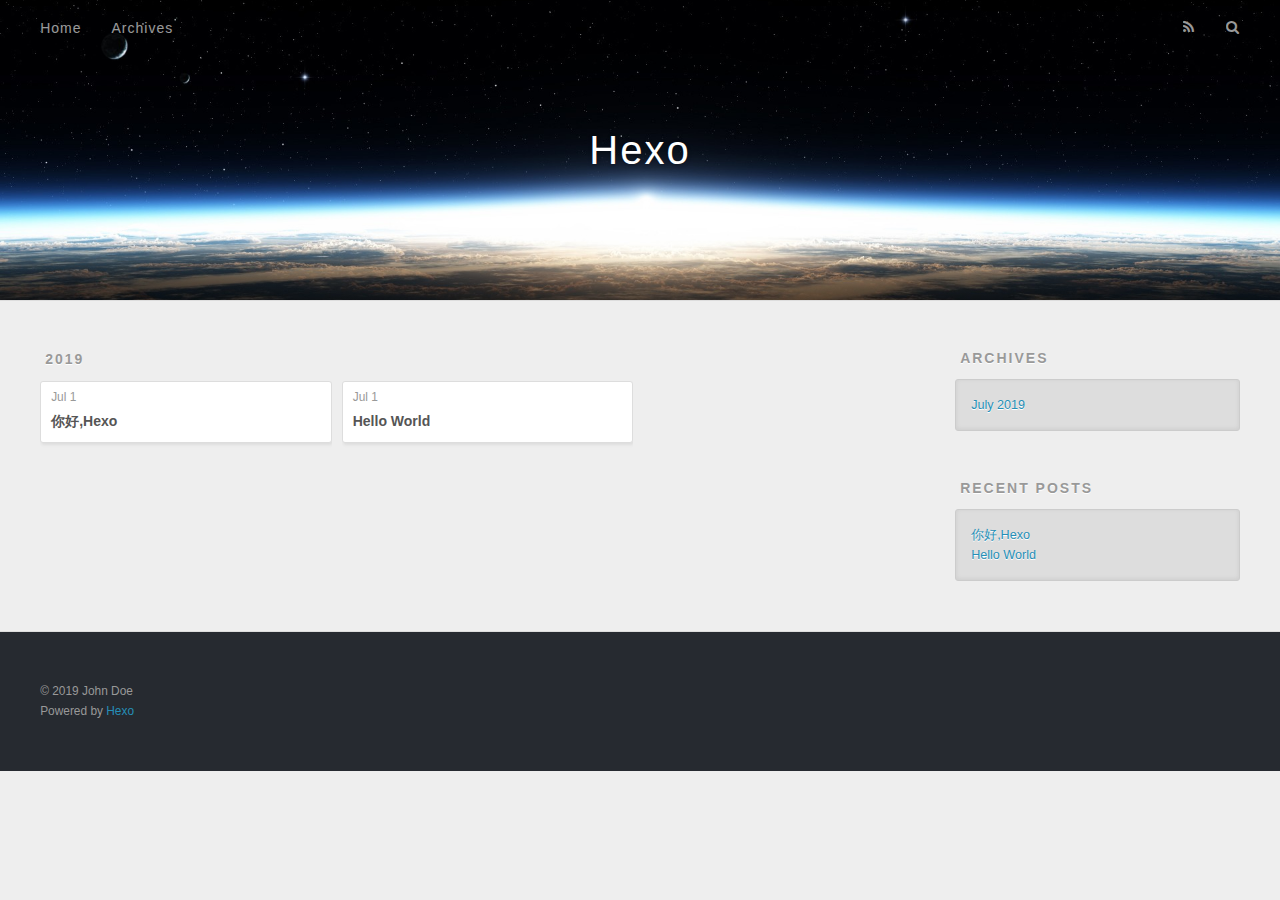
==== archives/index.html @ e8a9d7de "Site updated: 2019-07-01 17:08:42" ====
<!DOCTYPE html>
<html>
<head><meta name="generator" content="Hexo 3.9.0">
  <meta charset="utf-8">
  

  
  <title>Archives | Hexo</title>
  <meta name="viewport" content="width=device-width, initial-scale=1, maximum-scale=1">
  <meta property="og:type" content="website">
<meta property="og:title" content="Hexo">
<meta property="og:url" content="http://yoursite.com/archives/index.html">
<meta property="og:site_name" content="Hexo">
<meta property="og:locale" content="default">
<meta name="twitter:card" content="summary">
<meta name="twitter:title" content="Hexo">
  
    <link rel="alternate" href="/atom.xml" title="Hexo" type="application/atom+xml">
  
  
    <link rel="icon" href="/favicon.png">
  
  
    <link href="//fonts.googleapis.com/css?family=Source+Code+Pro" rel="stylesheet" type="text/css">
  
  <link rel="stylesheet" href="/css/style.css">
</head>
</html>
<body>
  <div id="container">
    <div id="wrap">
      <header id="header">
  <div id="banner"></div>
  <div id="header-outer" class="outer">
    <div id="header-title" class="inner">
      <h1 id="logo-wrap">
        <a href="/" id="logo">Hexo</a>
      </h1>
      
    </div>
    <div id="header-inner" class="inner">
      <nav id="main-nav">
        <a id="main-nav-toggle" class="nav-icon"></a>
        
          <a class="main-nav-link" href="/">Home</a>
        
          <a class="main-nav-link" href="/archives">Archives</a>
        
      </nav>
      <nav id="sub-nav">
        
          <a id="nav-rss-link" class="nav-icon" href="/atom.xml" title="RSS Feed"></a>
        
        <a id="nav-search-btn" class="nav-icon" title="Search"></a>
      </nav>
      <div id="search-form-wrap">
        <form action="//google.com/search" method="get" accept-charset="UTF-8" class="search-form"><input type="search" name="q" class="search-form-input" placeholder="Search"><button type="submit" class="search-form-submit">&#xF002;</button><input type="hidden" name="sitesearch" value="http://yoursite.com"></form>
      </div>
    </div>
  </div>
</header>
      <div class="outer">
        <section id="main">
  
  
    
    
      
      
      <section class="archives-wrap">
        <div class="archive-year-wrap">
          <a href="/archives/2019" class="archive-year">2019</a>
        </div>
        <div class="archives">
    
    <article class="archive-article archive-type-post">
  <div class="archive-article-inner">
    <header class="archive-article-header">
      <a href="/2019/07/01/你好-Hexo/" class="archive-article-date">
  <time datetime="2019-07-01T09:07:40.000Z" itemprop="datePublished">Jul 1</time>
</a>
      
  
    <h1 itemprop="name">
      <a class="archive-article-title" href="/2019/07/01/你好-Hexo/">你好,Hexo</a>
    </h1>
  

    </header>
  </div>
</article>
  
    
    
    <article class="archive-article archive-type-post">
  <div class="archive-article-inner">
    <header class="archive-article-header">
      <a href="/2019/07/01/hello-world/" class="archive-article-date">
  <time datetime="2019-07-01T08:56:50.281Z" itemprop="datePublished">Jul 1</time>
</a>
      
  
    <h1 itemprop="name">
      <a class="archive-article-title" href="/2019/07/01/hello-world/">Hello World</a>
    </h1>
  

    </header>
  </div>
</article>
  
  
    </div></section>
  


</section>
        
          <aside id="sidebar">
  
    

  
    

  
    
  
    
  <div class="widget-wrap">
    <h3 class="widget-title">Archives</h3>
    <div class="widget">
      <ul class="archive-list"><li class="archive-list-item"><a class="archive-list-link" href="/archives/2019/07/">July 2019</a></li></ul>
    </div>
  </div>


  
    
  <div class="widget-wrap">
    <h3 class="widget-title">Recent Posts</h3>
    <div class="widget">
      <ul>
        
          <li>
            <a href="/2019/07/01/你好-Hexo/">你好,Hexo</a>
          </li>
        
          <li>
            <a href="/2019/07/01/hello-world/">Hello World</a>
          </li>
        
      </ul>
    </div>
  </div>

  
</aside>
        
      </div>
      <footer id="footer">
  
  <div class="outer">
    <div id="footer-info" class="inner">
      &copy; 2019 John Doe<br>
      Powered by <a href="http://hexo.io/" target="_blank">Hexo</a>
    </div>
  </div>
</footer>
    </div>
    <nav id="mobile-nav">
  
    <a href="/" class="mobile-nav-link">Home</a>
  
    <a href="/archives" class="mobile-nav-link">Archives</a>
  
</nav>
    

<script src="//ajax.googleapis.com/ajax/libs/jquery/2.0.3/jquery.min.js"></script>


  <link rel="stylesheet" href="/fancybox/jquery.fancybox.css">
  <script src="/fancybox/jquery.fancybox.pack.js"></script>


<script src="/js/script.js"></script>



  </div>
</body>
</html>
---- css/style.css ----
body {
  width: 100%;
}
body:before,
body:after {
  content: "";
  display: table;
}
body:after {
  clear: both;
}
html,
body,
div,
span,
applet,
object,
iframe,
h1,
h2,
h3,
h4,
h5,
h6,
p,
blockquote,
pre,
a,
abbr,
acronym,
address,
big,
cite,
code,
del,
dfn,
em,
img,
ins,
kbd,
q,
s,
samp,
small,
strike,
strong,
sub,
sup,
tt,
var,
dl,
dt,
dd,
ol,
ul,
li,
fieldset,
form,
label,
legend,
table,
caption,
tbody,
tfoot,
thead,
tr,
th,
td {
  margin: 0;
  padding: 0;
  border: 0;
  outline: 0;
  font-weight: inherit;
  font-style: inherit;
  font-family: inherit;
  font-size: 100%;
  vertical-align: baseline;
}
body {
  line-height: 1;
  color: #000;
  background: #fff;
}
ol,
ul {
  list-style: none;
}
table {
  border-collapse: separate;
  border-spacing: 0;
  vertical-align: middle;
}
caption,
th,
td {
  text-align: left;
  font-weight: normal;
  vertical-align: middle;
}
a img {
  border: none;
}
input,
button {
  margin: 0;
  padding: 0;
}
input::-moz-focus-inner,
button::-moz-focus-inner {
  border: 0;
  padding: 0;
}
@font-face {
  font-family: FontAwesome;
  font-style: normal;
  font-weight: normal;
  src: url("fonts/fontawesome-webfont.eot?v=#4.0.3");
  src: url("fonts/fontawesome-webfont.eot?#iefix&v=#4.0.3") format("embedded-opentype"), url("fonts/fontawesome-webfont.woff?v=#4.0.3") format("woff"), url("fonts/fontawesome-webfont.ttf?v=#4.0.3") format("truetype"), url("fonts/fontawesome-webfont.svg#fontawesomeregular?v=#4.0.3") format("svg");
}
html,
body,
#container {
  height: 100%;
}
body {
  background: #eee;
  font: 14px -apple-system, BlinkMacSystemFont, "Segoe UI", "Roboto", "Oxygen", "Ubuntu", "Cantarell", "Fira Sans", "Droid Sans", "Helvetica Neue", sans-serif;
  -webkit-text-size-adjust: 100%;
}
.outer {
  max-width: 1220px;
  margin: 0 auto;
  padding: 0 20px;
}
.outer:before,
.outer:after {
  content: "";
  display: table;
}
.outer:after {
  clear: both;
}
.inner {
  display: inline;
  float: left;
  width: 98.33333333333333%;
  margin: 0 0.833333333333333%;
}
.left,
.alignleft {
  float: left;
}
.right,
.alignright {
  float: right;
}
.clear {
  clear: both;
}
#container {
  position: relative;
}
.mobile-nav-on {
  overflow: hidden;
}
#wrap {
  height: 100%;
  width: 100%;
  position: absolute;
  top: 0;
  left: 0;
  -webkit-transition: 0.2s ease-out;
  -moz-transition: 0.2s ease-out;
  -ms-transition: 0.2s ease-out;
  transition: 0.2s ease-out;
  z-index: 1;
  background: #eee;
}
.mobile-nav-on #wrap {
  left: 280px;
}
@media screen and (min-width: 768px) {
  #main {
    display: inline;
    float: left;
    width: 73.33333333333333%;
    margin: 0 0.833333333333333%;
  }
}
.article-date,
.article-category-link,
.archive-year,
.widget-title {
  text-decoration: none;
  text-transform: uppercase;
  letter-spacing: 2px;
  color: #999;
  margin-bottom: 1em;
  margin-left: 5px;
  line-height: 1em;
  text-shadow: 0 1px #fff;
  font-weight: bold;
}
.article-inner,
.archive-article-inner {
  background: #fff;
  -webkit-box-shadow: 1px 2px 3px #ddd;
  box-shadow: 1px 2px 3px #ddd;
  border: 1px solid #ddd;
  border-radius: 3px;
}
.article-entry h1,
.widget h1 {
  font-size: 2em;
}
.article-entry h2,
.widget h2 {
  font-size: 1.5em;
}
.article-entry h3,
.widget h3 {
  font-size: 1.3em;
}
.article-entry h4,
.widget h4 {
  font-size: 1.2em;
}
.article-entry h5,
.widget h5 {
  font-size: 1em;
}
.article-entry h6,
.widget h6 {
  font-size: 1em;
  color: #999;
}
.article-entry hr,
.widget hr {
  border: 1px dashed #ddd;
}
.article-entry strong,
.widget strong {
  font-weight: bold;
}
.article-entry em,
.widget em,
.article-entry cite,
.widget cite {
  font-style: italic;
}
.article-entry sup,
.widget sup,
.article-entry sub,
.widget sub {
  font-size: 0.75em;
  line-height: 0;
  position: relative;
  vertical-align: baseline;
}
.article-entry sup,
.widget sup {
  top: -0.5em;
}
.article-entry sub,
.widget sub {
  bottom: -0.2em;
}
.article-entry small,
.widget small {
  font-size: 0.85em;
}
.article-entry acronym,
.widget acronym,
.article-entry abbr,
.widget abbr {
  border-bottom: 1px dotted;
}
.article-entry ul,
.widget ul,
.article-entry ol,
.widget ol,
.article-entry dl,
.widget dl {
  margin: 0 20px;
  line-height: 1.6em;
}
.article-entry ul ul,
.widget ul ul,
.article-entry ol ul,
.widget ol ul,
.article-entry ul ol,
.widget ul ol,
.article-entry ol ol,
.widget ol ol {
  margin-top: 0;
  margin-bottom: 0;
}
.article-entry ul,
.widget ul {
  list-style: disc;
}
.article-entry ol,
.widget ol {
  list-style: decimal;
}
.article-entry dt,
.widget dt {
  font-weight: bold;
}
#header {
  height: 300px;
  position: relative;
  border-bottom: 1px solid #ddd;
}
#header:before,
#header:after {
  content: "";
  position: absolute;
  left: 0;
  right: 0;
  height: 40px;
}
#header:before {
  top: 0;
  background: -webkit-linear-gradient(rgba(0,0,0,0.2), transparent);
  background: -moz-linear-gradient(rgba(0,0,0,0.2), transparent);
  background: -ms-linear-gradient(rgba(0,0,0,0.2), transparent);
  background: linear-gradient(rgba(0,0,0,0.2), transparent);
}
#header:after {
  bottom: 0;
  background: -webkit-linear-gradient(transparent, rgba(0,0,0,0.2));
  background: -moz-linear-gradient(transparent, rgba(0,0,0,0.2));
  background: -ms-linear-gradient(transparent, rgba(0,0,0,0.2));
  background: linear-gradient(transparent, rgba(0,0,0,0.2));
}
#header-outer {
  height: 100%;
  position: relative;
}
#header-inner {
  position: relative;
  overflow: hidden;
}
#banner {
  position: absolute;
  top: 0;
  left: 0;
  width: 100%;
  height: 100%;
  background: url("images/banner.jpg") center #000;
  -webkit-background-size: cover;
  -moz-background-size: cover;
  background-size: cover;
  z-index: -1;
}
#header-title {
  text-align: center;
  height: 40px;
  position: absolute;
  top: 50%;
  left: 0;
  margin-top: -20px;
}
#logo,
#subtitle {
  text-decoration: none;
  color: #fff;
  font-weight: 300;
  text-shadow: 0 1px 4px rgba(0,0,0,0.3);
}
#logo {
  font-size: 40px;
  line-height: 40px;
  letter-spacing: 2px;
}
#subtitle {
  font-size: 16px;
  line-height: 16px;
  letter-spacing: 1px;
}
#subtitle-wrap {
  margin-top: 16px;
}
#main-nav {
  float: left;
  margin-left: -15px;
}
.nav-icon,
.main-nav-link {
  float: left;
  color: #fff;
  opacity: 0.6;
  text-decoration: none;
  text-shadow: 0 1px rgba(0,0,0,0.2);
  -webkit-transition: opacity 0.2s;
  -moz-transition: opacity 0.2s;
  -ms-transition: opacity 0.2s;
  transition: opacity 0.2s;
  display: block;
  padding: 20px 15px;
}
.nav-icon:hover,
.main-nav-link:hover {
  opacity: 1;
}
.nav-icon {
  font-family: FontAwesome;
  text-align: center;
  font-size: 14px;
  width: 14px;
  height: 14px;
  padding: 20px 15px;
  position: relative;
  cursor: pointer;
}
.main-nav-link {
  font-weight: 300;
  letter-spacing: 1px;
}
@media screen and (max-width: 479px) {
  .main-nav-link {
    display: none;
  }
}
#main-nav-toggle {
  display: none;
}
#main-nav-toggle:before {
  content: "\f0c9";
}
@media screen and (max-width: 479px) {
  #main-nav-toggle {
    display: block;
  }
}
#sub-nav {
  float: right;
  margin-right: -15px;
}
#nav-rss-link:before {
  content: "\f09e";
}
#nav-search-btn:before {
  content: "\f002";
}
#search-form-wrap {
  position: absolute;
  top: 15px;
  width: 150px;
  height: 30px;
  right: -150px;
  opacity: 0;
  -webkit-transition: 0.2s ease-out;
  -moz-transition: 0.2s ease-out;
  -ms-transition: 0.2s ease-out;
  transition: 0.2s ease-out;
}
#search-form-wrap.on {
  opacity: 1;
  right: 0;
}
@media screen and (max-width: 479px) {
  #search-form-wrap {
    width: 100%;
    right: -100%;
  }
}
.search-form {
  position: absolute;
  top: 0;
  left: 0;
  right: 0;
  background: #fff;
  padding: 5px 15px;
  border-radius: 15px;
  -webkit-box-shadow: 0 0 10px rgba(0,0,0,0.3);
  box-shadow: 0 0 10px rgba(0,0,0,0.3);
}
.search-form-input {
  border: none;
  background: none;
  color: #555;
  width: 100%;
  font: 13px -apple-system, BlinkMacSystemFont, "Segoe UI", "Roboto", "Oxygen", "Ubuntu", "Cantarell", "Fira Sans", "Droid Sans", "Helvetica Neue", sans-serif;
  outline: none;
}
.search-form-input::-webkit-search-results-decoration,
.search-form-input::-webkit-search-cancel-button {
  -webkit-appearance: none;
}
.search-form-submit {
  position: absolute;
  top: 50%;
  right: 10px;
  margin-top: -7px;
  font: 13px FontAwesome;
  border: none;
  background: none;
  color: #bbb;
  cursor: pointer;
}
.search-form-submit:hover,
.search-form-submit:focus {
  color: #777;
}
.article {
  margin: 50px 0;
}
.article-inner {
  overflow: hidden;
}
.article-meta:before,
.article-meta:after {
  content: "";
  display: table;
}
.article-meta:after {
  clear: both;
}
.article-date {
  float: left;
}
.article-category {
  float: left;
  line-height: 1em;
  color: #ccc;
  text-shadow: 0 1px #fff;
  margin-left: 8px;
}
.article-category:before {
  content: "\2022";
}
.article-category-link {
  margin: 0 12px 1em;
}
.article-header {
  padding: 20px 20px 0;
}
.article-title {
  text-decoration: none;
  font-size: 2em;
  font-weight: bold;
  color: #555;
  line-height: 1.1em;
  -webkit-transition: color 0.2s;
  -moz-transition: color 0.2s;
  -ms-transition: color 0.2s;
  transition: color 0.2s;
}
a.article-title:hover {
  color: #258fb8;
}
.article-entry {
  color: #555;
  padding: 0 20px;
}
.article-entry:before,
.article-entry:after {
  content: "";
  display: table;
}
.article-entry:after {
  clear: both;
}
.article-entry p,
.article-entry table {
  line-height: 1.6em;
  margin: 1.6em 0;
}
.article-entry h1,
.article-entry h2,
.article-entry h3,
.article-entry h4,
.article-entry h5,
.article-entry h6 {
  font-weight: bold;
}
.article-entry h1,
.article-entry h2,
.article-entry h3,
.article-entry h4,
.article-entry h5,
.article-entry h6 {
  line-height: 1.1em;
  margin: 1.1em 0;
}
.article-entry a {
  color: #258fb8;
  text-decoration: none;
}
.article-entry a:hover {
  text-decoration: underline;
}
.article-entry ul,
.article-entry ol,
.article-entry dl {
  margin-top: 1.6em;
  margin-bottom: 1.6em;
}
.article-entry img,
.article-entry video {
  max-width: 100%;
  height: auto;
  display: block;
  margin: auto;
}
.article-entry iframe {
  border: none;
}
.article-entry table {
  width: 100%;
  border-collapse: collapse;
  border-spacing: 0;
}
.article-entry th {
  font-weight: bold;
  border-bottom: 3px solid #ddd;
  padding-bottom: 0.5em;
}
.article-entry td {
  border-bottom: 1px solid #ddd;
  padding: 10px 0;
}
.article-entry blockquote {
  font-family: Georgia, "Times New Roman", serif;
  font-size: 1.4em;
  margin: 1.6em 20px;
  text-align: center;
}
.article-entry blockquote footer {
  font-size: 14px;
  margin: 1.6em 0;
  font-family: -apple-system, BlinkMacSystemFont, "Segoe UI", "Roboto", "Oxygen", "Ubuntu", "Cantarell", "Fira Sans", "Droid Sans", "Helvetica Neue", sans-serif;
}
.article-entry blockquote footer cite:before {
  content: "—";
  padding: 0 0.5em;
}
.article-entry .pullquote {
  text-align: left;
  width: 45%;
  margin: 0;
}
.article-entry .pullquote.left {
  margin-left: 0.5em;
  margin-right: 1em;
}
.article-entry .pullquote.right {
  margin-right: 0.5em;
  margin-left: 1em;
}
.article-entry .caption {
  color: #999;
  display: block;
  font-size: 0.9em;
  margin-top: 0.5em;
  position: relative;
  text-align: center;
}
.article-entry .video-container {
  position: relative;
  padding-top: 56.25%;
  height: 0;
  overflow: hidden;
}
.article-entry .video-container iframe,
.article-entry .video-container object,
.article-entry .video-container embed {
  position: absolute;
  top: 0;
  left: 0;
  width: 100%;
  height: 100%;
  margin-top: 0;
}
.article-more-link a {
  display: inline-block;
  line-height: 1em;
  padding: 6px 15px;
  border-radius: 15px;
  background: #eee;
  color: #999;
  text-shadow: 0 1px #fff;
  text-decoration: none;
}
.article-more-link a:hover {
  background: #258fb8;
  color: #fff;
  text-decoration: none;
  text-shadow: 0 1px #1e7293;
}
.article-footer {
  font-size: 0.85em;
  line-height: 1.6em;
  border-top: 1px solid #ddd;
  padding-top: 1.6em;
  margin: 0 20px 20px;
}
.article-footer:before,
.article-footer:after {
  content: "";
  display: table;
}
.article-footer:after {
  clear: both;
}
.article-footer a {
  color: #999;
  text-decoration: none;
}
.article-footer a:hover {
  color: #555;
}
.article-tag-list-item {
  float: left;
  margin-right: 10px;
}
.article-tag-list-link:before {
  content: "#";
}
.article-comment-link {
  float: right;
}
.article-comment-link:before {
  content: "\f075";
  font-family: FontAwesome;
  padding-right: 8px;
}
.article-share-link {
  cursor: pointer;
  float: right;
  margin-left: 20px;
}
.article-share-link:before {
  content: "\f064";
  font-family: FontAwesome;
  padding-right: 6px;
}
#article-nav {
  position: relative;
}
#article-nav:before,
#article-nav:after {
  content: "";
  display: table;
}
#article-nav:after {
  clear: both;
}
@media screen and (min-width: 768px) {
  #article-nav {
    margin: 50px 0;
  }
  #article-nav:before {
    width: 8px;
    height: 8px;
    position: absolute;
    top: 50%;
    left: 50%;
    margin-top: -4px;
    margin-left: -4px;
    content: "";
    border-radius: 50%;
    background: #ddd;
    -webkit-box-shadow: 0 1px 2px #fff;
    box-shadow: 0 1px 2px #fff;
  }
}
.article-nav-link-wrap {
  text-decoration: none;
  text-shadow: 0 1px #fff;
  color: #999;
  -webkit-box-sizing: border-box;
  -moz-box-sizing: border-box;
  box-sizing: border-box;
  margin-top: 50px;
  text-align: center;
  display: block;
}
.article-nav-link-wrap:hover {
  color: #555;
}
@media screen and (min-width: 768px) {
  .article-nav-link-wrap {
    width: 50%;
    margin-top: 0;
  }
}
@media screen and (min-width: 768px) {
  #article-nav-newer {
    float: left;
    text-align: right;
    padding-right: 20px;
  }
}
@media screen and (min-width: 768px) {
  #article-nav-older {
    float: right;
    text-align: left;
    padding-left: 20px;
  }
}
.article-nav-caption {
  text-transform: uppercase;
  letter-spacing: 2px;
  color: #ddd;
  line-height: 1em;
  font-weight: bold;
}
#article-nav-newer .article-nav-caption {
  margin-right: -2px;
}
.article-nav-title {
  font-size: 0.85em;
  line-height: 1.6em;
  margin-top: 0.5em;
}
.article-share-box {
  position: absolute;
  display: none;
  background: #fff;
  -webkit-box-shadow: 1px 2px 10px rgba(0,0,0,0.2);
  box-shadow: 1px 2px 10px rgba(0,0,0,0.2);
  border-radius: 3px;
  margin-left: -145px;
  overflow: hidden;
  z-index: 1;
}
.article-share-box.on {
  display: block;
}
.article-share-input {
  width: 100%;
  background: none;
  -webkit-box-sizing: border-box;
  -moz-box-sizing: border-box;
  box-sizing: border-box;
  font: 14px -apple-system, BlinkMacSystemFont, "Segoe UI", "Roboto", "Oxygen", "Ubuntu", "Cantarell", "Fira Sans", "Droid Sans", "Helvetica Neue", sans-serif;
  padding: 0 15px;
  color: #555;
  outline: none;
  border: 1px solid #ddd;
  border-radius: 3px 3px 0 0;
  height: 36px;
  line-height: 36px;
}
.article-share-links {
  background: #eee;
}
.article-share-links:before,
.article-share-links:after {
  content: "";
  display: table;
}
.article-share-links:after {
  clear: both;
}
.article-share-twitter,
.article-share-facebook,
.article-share-pinterest,
.article-share-google {
  width: 50px;
  height: 36px;
  display: block;
  float: left;
  position: relative;
  color: #999;
  text-shadow: 0 1px #fff;
}
.article-share-twitter:before,
.article-share-facebook:before,
.article-share-pinterest:before,
.article-share-google:before {
  font-size: 20px;
  font-family: FontAwesome;
  width: 20px;
  height: 20px;
  position: absolute;
  top: 50%;
  left: 50%;
  margin-top: -10px;
  margin-left: -10px;
  text-align: center;
}
.article-share-twitter:hover,
.article-share-facebook:hover,
.article-share-pinterest:hover,
.article-share-google:hover {
  color: #fff;
}
.article-share-twitter:before {
  content: "\f099";
}
.article-share-twitter:hover {
  background: #00aced;
  text-shadow: 0 1px #008abe;
}
.article-share-facebook:before {
  content: "\f09a";
}
.article-share-facebook:hover {
  background: #3b5998;
  text-shadow: 0 1px #2f477a;
}
.article-share-pinterest:before {
  content: "\f0d2";
}
.article-share-pinterest:hover {
  background: #cb2027;
  text-shadow: 0 1px #a21a1f;
}
.article-share-google:before {
  content: "\f0d5";
}
.article-share-google:hover {
  background: #dd4b39;
  text-shadow: 0 1px #be3221;
}
.article-gallery {
  background: #000;
  position: relative;
}
.article-gallery-photos {
  position: relative;
  overflow: hidden;
}
.article-gallery-img {
  display: none;
  max-width: 100%;
}
.article-gallery-img:first-child {
  display: block;
}
.article-gallery-img.loaded {
  position: absolute;
  display: block;
}
.article-gallery-img img {
  display: block;
  max-width: 100%;
  margin: 0 auto;
}
#comments {
  background: #fff;
  -webkit-box-shadow: 1px 2px 3px #ddd;
  box-shadow: 1px 2px 3px #ddd;
  padding: 20px;
  border: 1px solid #ddd;
  border-radius: 3px;
  margin: 50px 0;
}
#comments a {
  color: #258fb8;
}
.archives-wrap {
  margin: 50px 0;
}
.archives:before,
.archives:after {
  content: "";
  display: table;
}
.archives:after {
  clear: both;
}
.archive-year-wrap {
  margin-bottom: 1em;
}
.archives {
  -webkit-column-gap: 10px;
  -moz-column-gap: 10px;
  column-gap: 10px;
}
@media screen and (min-width: 480px) and (max-width: 767px) {
  .archives {
    -webkit-column-count: 2;
    -moz-column-count: 2;
    column-count: 2;
  }
}
@media screen and (min-width: 768px) {
  .archives {
    -webkit-column-count: 3;
    -moz-column-count: 3;
    column-count: 3;
  }
}
.archive-article {
  -webkit-column-break-inside: avoid;
  page-break-inside: avoid;
  overflow: hidden;
  break-inside: avoid-column;
}
.archive-article-inner {
  padding: 10px;
  margin-bottom: 15px;
}
.archive-article-title {
  text-decoration: none;
  font-weight: bold;
  color: #555;
  -webkit-transition: color 0.2s;
  -moz-transition: color 0.2s;
  -ms-transition: color 0.2s;
  transition: color 0.2s;
  line-height: 1.6em;
}
.archive-article-title:hover {
  color: #258fb8;
}
.archive-article-footer {
  margin-top: 1em;
}
.archive-article-date {
  color: #999;
  text-decoration: none;
  font-size: 0.85em;
  line-height: 1em;
  margin-bottom: 0.5em;
  display: block;
}
#page-nav {
  margin: 50px auto;
  background: #fff;
  -webkit-box-shadow: 1px 2px 3px #ddd;
  box-shadow: 1px 2px 3px #ddd;
  border: 1px solid #ddd;
  border-radius: 3px;
  text-align: center;
  color: #999;
  overflow: hidden;
}
#page-nav:before,
#page-nav:after {
  content: "";
  display: table;
}
#page-nav:after {
  clear: both;
}
#page-nav a,
#page-nav span {
  padding: 10px 20px;
  line-height: 1;
  height: 2ex;
}
#page-nav a {
  color: #999;
  text-decoration: none;
}
#page-nav a:hover {
  background: #999;
  color: #fff;
}
#page-nav .prev {
  float: left;
}
#page-nav .next {
  float: right;
}
#page-nav .page-number {
  display: inline-block;
}
@media screen and (max-width: 479px) {
  #page-nav .page-number {
    display: none;
  }
}
#page-nav .current {
  color: #555;
  font-weight: bold;
}
#page-nav .space {
  color: #ddd;
}
#footer {
  background: #262a30;
  padding: 50px 0;
  border-top: 1px solid #ddd;
  color: #999;
}
#footer a {
  color: #258fb8;
  text-decoration: none;
}
#footer a:hover {
  text-decoration: underline;
}
#footer-info {
  line-height: 1.6em;
  font-size: 0.85em;
}
.article-entry pre,
.article-entry .highlight {
  background: #2d2d2d;
  margin: 0 -20px;
  padding: 15px 20px;
  border-style: solid;
  border-color: #ddd;
  border-width: 1px 0;
  overflow: auto;
  color: #ccc;
  line-height: 22.400000000000002px;
}
.article-entry .highlight .gutter pre,
.article-entry .gist .gist-file .gist-data .line-numbers {
  color: #666;
  font-size: 0.85em;
}
.article-entry pre,
.article-entry code {
  font-family: "Source Code Pro", Consolas, Monaco, Menlo, Consolas, monospace;
}
.article-entry code {
  background: #eee;
  text-shadow: 0 1px #fff;
  padding: 0 0.3em;
}
.article-entry pre code {
  background: none;
  text-shadow: none;
  padding: 0;
}
.article-entry .highlight pre {
  border: none;
  margin: 0;
  padding: 0;
}
.article-entry .highlight table {
  margin: 0;
  width: auto;
}
.article-entry .highlight td {
  border: none;
  padding: 0;
}
.article-entry .highlight figcaption {
  font-size: 0.85em;
  color: #999;
  line-height: 1em;
  margin-bottom: 1em;
}
.article-entry .highlight figcaption:before,
.article-entry .highlight figcaption:after {
  content: "";
  display: table;
}
.article-entry .highlight figcaption:after {
  clear: both;
}
.article-entry .highlight figcaption a {
  float: right;
}
.article-entry .highlight .gutter pre {
  text-align: right;
  padding-right: 20px;
}
.article-entry .highlight .line {
  height: 22.400000000000002px;
}
.article-entry .highlight .line.marked {
  background: #515151;
}
.article-entry .gist {
  margin: 0 -20px;
  border-style: solid;
  border-color: #ddd;
  border-width: 1px 0;
  background: #2d2d2d;
  padding: 15px 20px 15px 0;
}
.article-entry .gist .gist-file {
  border: none;
  font-family: "Source Code Pro", Consolas, Monaco, Menlo, Consolas, monospace;
  margin: 0;
}
.article-entry .gist .gist-file .gist-data {
  background: none;
  border: none;
}
.article-entry .gist .gist-file .gist-data .line-numbers {
  background: none;
  border: none;
  padding: 0 20px 0 0;
}
.article-entry .gist .gist-file .gist-data .line-data {
  padding: 0 !important;
}
.article-entry .gist .gist-file .highlight {
  margin: 0;
  padding: 0;
  border: none;
}
.article-entry .gist .gist-file .gist-meta {
  background: #2d2d2d;
  color: #999;
  font: 0.85em -apple-system, BlinkMacSystemFont, "Segoe UI", "Roboto", "Oxygen", "Ubuntu", "Cantarell", "Fira Sans", "Droid Sans", "Helvetica Neue", sans-serif;
  text-shadow: 0 0;
  padding: 0;
  margin-top: 1em;
  margin-left: 20px;
}
.article-entry .gist .gist-file .gist-meta a {
  color: #258fb8;
  font-weight: normal;
}
.article-entry .gist .gist-file .gist-meta a:hover {
  text-decoration: underline;
}
pre .comment,
pre .title {
  color: #999;
}
pre .variable,
pre .attribute,
pre .tag,
pre .regexp,
pre .ruby .constant,
pre .xml .tag .title,
pre .xml .pi,
pre .xml .doctype,
pre .html .doctype,
pre .css .id,
pre .css .class,
pre .css .pseudo {
  color: #f2777a;
}
pre .number,
pre .preprocessor,
pre .built_in,
pre .literal,
pre .params,
pre .constant {
  color: #f99157;
}
pre .class,
pre .ruby .class .title,
pre .css .rules .attribute {
  color: #9c9;
}
pre .string,
pre .value,
pre .inheritance,
pre .header,
pre .ruby .symbol,
pre .xml .cdata {
  color: #9c9;
}
pre .css .hexcolor {
  color: #6cc;
}
pre .function,
pre .python .decorator,
pre .python .title,
pre .ruby .function .title,
pre .ruby .title .keyword,
pre .perl .sub,
pre .javascript .title,
pre .coffeescript .title {
  color: #69c;
}
pre .keyword,
pre .javascript .function {
  color: #c9c;
}
@media screen and (max-width: 479px) {
  #mobile-nav {
    position: absolute;
    top: 0;
    left: 0;
    width: 280px;
    height: 100%;
    background: #191919;
    border-right: 1px solid #fff;
  }
}
@media screen and (max-width: 479px) {
  .mobile-nav-link {
    display: block;
    color: #999;
    text-decoration: none;
    padding: 15px 20px;
    font-weight: bold;
  }
  .mobile-nav-link:hover {
    color: #fff;
  }
}
@media screen and (min-width: 768px) {
  #sidebar {
    display: inline;
    float: left;
    width: 23.333333333333332%;
    margin: 0 0.833333333333333%;
  }
}
.widget-wrap {
  margin: 50px 0;
}
.widget {
  color: #777;
  text-shadow: 0 1px #fff;
  background: #ddd;
  -webkit-box-shadow: 0 -1px 4px #ccc inset;
  box-shadow: 0 -1px 4px #ccc inset;
  border: 1px solid #ccc;
  padding: 15px;
  border-radius: 3px;
}
.widget a {
  color: #258fb8;
  text-decoration: none;
}
.widget a:hover {
  text-decoration: underline;
}
.widget ul ul,
.widget ol ul,
.widget dl ul,
.widget ul ol,
.widget ol ol,
.widget dl ol,
.widget ul dl,
.widget ol dl,
.widget dl dl {
  margin-left: 15px;
  list-style: disc;
}
.widget {
  line-height: 1.6em;
  word-wrap: break-word;
  font-size: 0.9em;
}
.widget ul,
.widget ol {
  list-style: none;
  margin: 0;
}
.widget ul ul,
.widget ol ul,
.widget ul ol,
.widget ol ol {
  margin: 0 20px;
}
.widget ul ul,
.widget ol ul {
  list-style: disc;
}
.widget ul ol,
.widget ol ol {
  list-style: decimal;
}
.category-list-count,
.tag-list-count,
.archive-list-count {
  padding-left: 5px;
  color: #999;
  font-size: 0.85em;
}
.category-list-count:before,
.tag-list-count:before,
.archive-list-count:before {
  content: "(";
}
.category-list-count:after,
.tag-list-count:after,
.archive-list-count:after {
  content: ")";
}
.tagcloud a {
  margin-right: 5px;
  display: inline-block;
}
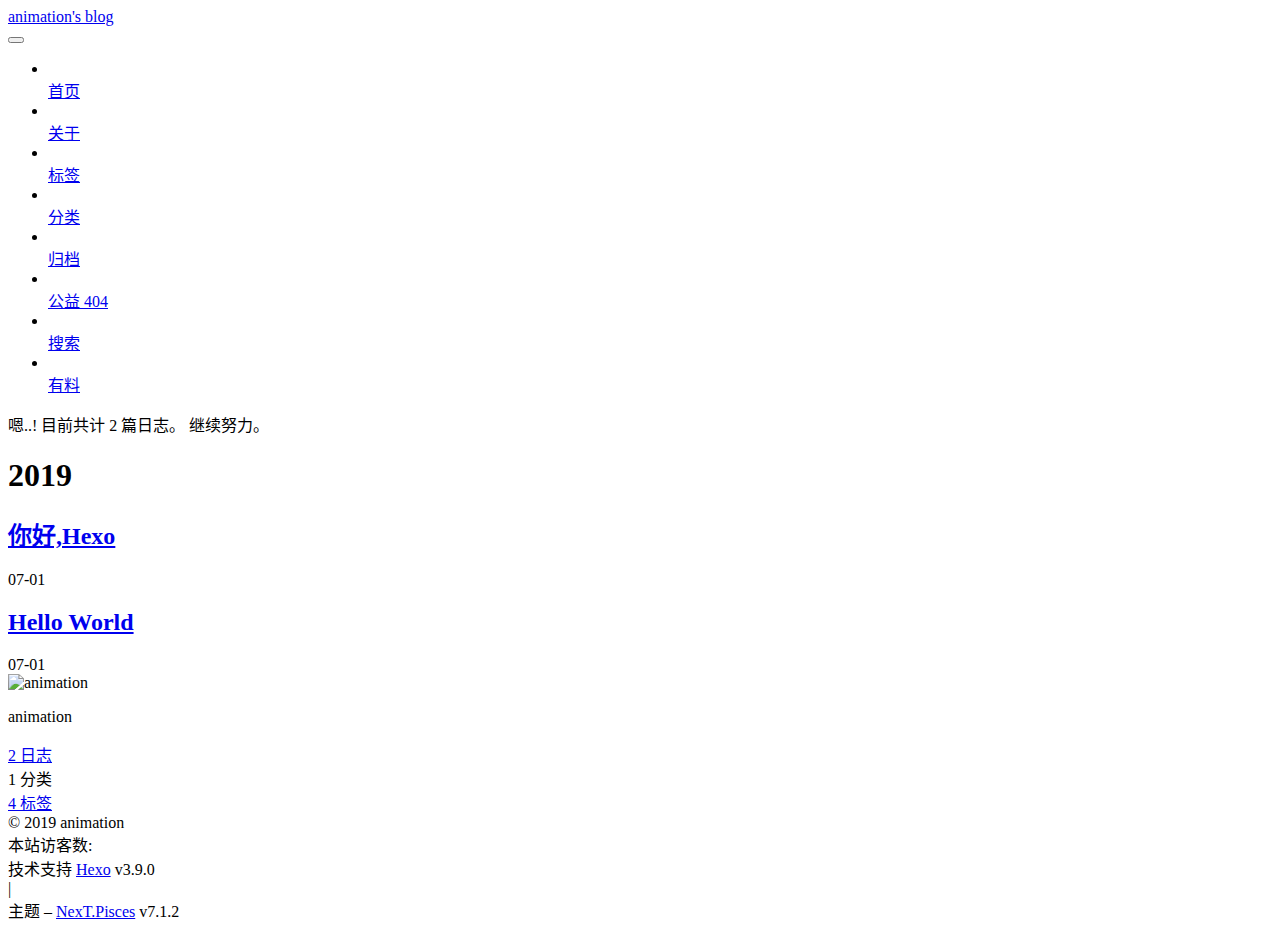
==== commit 7db65db1: "Site updated: 2019-07-01 19:58:30" ====
--- a/archives/index.html
+++ b/archives/index.html
@@ -1,193 +1,797 @@
 <!DOCTYPE html>
-<html>
+
+
+
+
+
+
+
+
+
+
+
+
+  
+
+
+<html class="theme-next pisces use-motion" lang="zh-CN">
 <head><meta name="generator" content="Hexo 3.9.0">
-  <meta charset="utf-8">
-  
-
-  
-  <title>Archives | Hexo</title>
-  <meta name="viewport" content="width=device-width, initial-scale=1, maximum-scale=1">
+  <meta charset="UTF-8">
+<meta http-equiv="X-UA-Compatible" content="IE=edge">
+<meta name="viewport" content="width=device-width, initial-scale=1, maximum-scale=2">
+<meta name="theme-color" content="#222">
+
+
+
+
+
+
+
+
+
+
+
+
+
+
+
+
+
+
+
+
+
+
+<link rel="stylesheet" href="/lib/font-awesome/css/font-awesome.min.css?v=4.7.0">
+
+<link rel="stylesheet" href="/css/main.css?v=7.1.2">
+
+
+  <link rel="apple-touch-icon" sizes="180x180" href="/images/apple-touch-icon-next.png?v=7.1.2">
+
+
+  <link rel="icon" type="image/png" sizes="32x32" href="/images/favicon-32x32-next.png?v=7.1.2">
+
+
+  <link rel="icon" type="image/png" sizes="16x16" href="/images/favicon-16x16-next.png?v=7.1.2">
+
+
+  <link rel="mask-icon" href="/images/logo.svg?v=7.1.2" color="#222">
+
+
+
+
+
+
+
+<script id="hexo.configurations">
+  var NexT = window.NexT || {};
+  var CONFIG = {
+    root: '/',
+    scheme: 'Pisces',
+    version: '7.1.2',
+    sidebar: {"position":"right","display":"post","offset":12,"onmobile":false,"dimmer":false},
+    back2top: true,
+    back2top_sidebar: false,
+    fancybox: false,
+    fastclick: false,
+    lazyload: false,
+    tabs: true,
+    motion: {"enable":true,"async":false,"transition":{"post_block":"fadeIn","post_header":"slideDownIn","post_body":"slideDownIn","coll_header":"slideLeftIn","sidebar":"slideUpIn"}},
+    algolia: {
+      applicationID: '',
+      apiKey: '',
+      indexName: '',
+      hits: {"per_page":10},
+      labels: {"input_placeholder":"Search for Posts","hits_empty":"We didn't find any results for the search: ${query}","hits_stats":"${hits} results found in ${time} ms"}
+    }
+  };
+</script>
+
+
+  
+
+
+
+
   <meta property="og:type" content="website">
-<meta property="og:title" content="Hexo">
+<meta property="og:title" content="animation&#39;s blog">
 <meta property="og:url" content="http://yoursite.com/archives/index.html">
-<meta property="og:site_name" content="Hexo">
-<meta property="og:locale" content="default">
+<meta property="og:site_name" content="animation&#39;s blog">
+<meta property="og:locale" content="zh-CN">
 <meta name="twitter:card" content="summary">
-<meta name="twitter:title" content="Hexo">
-  
-    <link rel="alternate" href="/atom.xml" title="Hexo" type="application/atom+xml">
-  
-  
-    <link rel="icon" href="/favicon.png">
-  
-  
-    <link href="//fonts.googleapis.com/css?family=Source+Code+Pro" rel="stylesheet" type="text/css">
-  
-  <link rel="stylesheet" href="/css/style.css">
+<meta name="twitter:title" content="animation&#39;s blog">
+
+
+
+
+
+  
+  
+  <link rel="canonical" href="http://yoursite.com/archives/">
+
+
+
+<script id="page.configurations">
+  CONFIG.page = {
+    sidebar: "",
+  };
+</script>
+
+  <title>归档 | animation's blog</title>
+  
+
+
+
+
+
+
+
+
+
+
+
+
+  <noscript>
+  <style>
+  .use-motion .motion-element,
+  .use-motion .brand,
+  .use-motion .menu-item,
+  .sidebar-inner,
+  .use-motion .post-block,
+  .use-motion .pagination,
+  .use-motion .comments,
+  .use-motion .post-header,
+  .use-motion .post-body,
+  .use-motion .collection-title { opacity: initial; }
+
+  .use-motion .logo,
+  .use-motion .site-title,
+  .use-motion .site-subtitle {
+    opacity: initial;
+    top: initial;
+  }
+
+  .use-motion .logo-line-before i { left: initial; }
+  .use-motion .logo-line-after i { right: initial; }
+  </style>
+</noscript>
+
 </head>
-</html>
-<body>
-  <div id="container">
-    <div id="wrap">
-      <header id="header">
-  <div id="banner"></div>
-  <div id="header-outer" class="outer">
-    <div id="header-title" class="inner">
-      <h1 id="logo-wrap">
-        <a href="/" id="logo">Hexo</a>
-      </h1>
-      
+
+<body itemscope itemtype="http://schema.org/WebPage" lang="zh-CN">
+
+  
+  
+    
+  
+
+  <div class="container sidebar-position-right page-archive">
+    <div class="headband"></div>
+
+    <!-- <a href="https://github.com/763678968"><img width="149" height="149" src="https://github.blog/wp-content/uploads/2008/12/forkme_right_orange_ff7600.png?resize=149%2C149" class="attachment-full size-full" alt="Fork me on GitHub" data-recalc-dims="1"></a> -->
+
+    <header id="header" class="header" itemscope itemtype="http://schema.org/WPHeader">
+      <div class="header-inner"><div class="site-brand-wrapper">
+  <div class="site-meta">
+    
+
+    <div class="custom-logo-site-title">
+      <a href="/" class="brand" rel="start">
+        <span class="logo-line-before"><i></i></span>
+        <span class="site-title">animation's blog</span>
+        <span class="logo-line-after"><i></i></span>
+      </a>
     </div>
-    <div id="header-inner" class="inner">
-      <nav id="main-nav">
-        <a id="main-nav-toggle" class="nav-icon"></a>
-        
-          <a class="main-nav-link" href="/">Home</a>
-        
-          <a class="main-nav-link" href="/archives">Archives</a>
-        
-      </nav>
-      <nav id="sub-nav">
-        
-          <a id="nav-rss-link" class="nav-icon" href="/atom.xml" title="RSS Feed"></a>
-        
-        <a id="nav-search-btn" class="nav-icon" title="Search"></a>
-      </nav>
-      <div id="search-form-wrap">
-        <form action="//google.com/search" method="get" accept-charset="UTF-8" class="search-form"><input type="search" name="q" class="search-form-input" placeholder="Search"><button type="submit" class="search-form-submit">&#xF002;</button><input type="hidden" name="sitesearch" value="http://yoursite.com"></form>
+    
+    
+  </div>
+
+  <div class="site-nav-toggle">
+    <button aria-label="切换导航栏">
+      <span class="btn-bar"></span>
+      <span class="btn-bar"></span>
+      <span class="btn-bar"></span>
+    </button>
+  </div>
+</div>
+
+
+
+<nav class="site-nav">
+  
+    <ul id="menu" class="menu">
+      
+        
+        
+        
+          
+          <li class="menu-item menu-item-home">
+
+    
+    
+      
+    
+
+    
+
+    <a href="/" rel="section"><i class="menu-item-icon fa fa-fw fa-question-circle"></i> <br>首页</a>
+
+  </li>
+        
+        
+        
+          
+          <li class="menu-item menu-item-about">
+
+    
+    
+      
+    
+
+    
+
+    <a href="/about" rel="section"><i class="menu-item-icon fa fa-fw fa-question-circle"></i> <br>关于</a>
+
+  </li>
+        
+        
+        
+          
+          <li class="menu-item menu-item-tags">
+
+    
+    
+      
+    
+
+    
+
+    <a href="/tags" rel="section"><i class="menu-item-icon fa fa-fw fa-question-circle"></i> <br>标签</a>
+
+  </li>
+        
+        
+        
+          
+          <li class="menu-item menu-item-categories">
+
+    
+    
+      
+    
+
+    
+
+    <a href="/categories" rel="section"><i class="menu-item-icon fa fa-fw fa-question-circle"></i> <br>分类</a>
+
+  </li>
+        
+        
+        
+          
+          <li class="menu-item menu-item-archives menu-item-active">
+
+    
+    
+      
+    
+
+    
+
+    <a href="/archives" rel="section"><i class="menu-item-icon fa fa-fw fa-question-circle"></i> <br>归档</a>
+
+  </li>
+        
+        
+        
+          
+          <li class="menu-item menu-item-commonweal">
+
+    
+    
+      
+    
+
+    
+
+    <a href="/404.html" rel="section"><i class="menu-item-icon fa fa-fw fa-question-circle"></i> <br>公益 404</a>
+
+  </li>
+        
+        
+        
+          
+          <li class="menu-item menu-item-search">
+
+    
+    
+      
+    
+
+    
+
+    <a href="/search" rel="section"><i class="menu-item-icon fa fa-fw fa-question-circle"></i> <br>搜索</a>
+
+  </li>
+        
+        
+        
+          
+          <li class="menu-item menu-item-something">
+
+    
+    
+      
+    
+
+    
+
+    <a href="/something" rel="section"><i class="menu-item-icon fa fa-fw fa-question-circle"></i> <br>有料</a>
+
+  </li>
+
+      
+      
+    </ul>
+  
+
+  
+
+  
+</nav>
+
+
+
+  
+
+
+
+</div>
+    </header>
+
+    
+
+
+    <main id="main" class="main">
+      <div class="main-inner">
+        <div class="content-wrap">
+          
+            
+
+    
+    
+      
+      
+    
+      
+      
+    
+      
+      
+    
+      
+      
+    
+      
+      
+    
+      
+      
+    
+      
+      
+    
+      
+      
+    
+    
+
+  
+
+
+          
+          <div id="content" class="content">
+            
+
+  
+  
+  
+  <div class="post-block archive">
+    <div id="posts" class="posts-collapse">
+      <span class="archive-move-on"></span>
+
+      
+      <span class="archive-page-counter">
+        
+        
+        
+          
+        
+        嗯..! 目前共计 2 篇日志。 继续努力。
+      </span>
+      
+
+      
+
+        
+        
+        
+
+        
+          
+          <div class="collection-title">
+            <h1 class="archive-year" id="archive-year-2019">2019</h1>
+          </div>
+        
+        
+
+        
+
+  <article class="post post-type-normal" itemscope itemtype="http://schema.org/Article">
+    <header class="post-header">
+
+      <h2 class="post-title">
+        
+          <a class="post-title-link" href="/2019/07/01/你好-Hexo/" itemprop="url">
+            
+              <span itemprop="name">你好,Hexo</span>
+            
+          </a>
+        
+      </h2>
+
+      <div class="post-meta">
+        <time class="post-time" itemprop="dateCreated" datetime="2019-07-01T17:07:40+08:00" content="2019-07-01">
+          07-01
+        </time>
       </div>
+
+    </header>
+  </article>
+
+
+
+      
+
+        
+        
+        
+
+        
+        
+
+        
+
+  <article class="post post-type-normal" itemscope itemtype="http://schema.org/Article">
+    <header class="post-header">
+
+      <h2 class="post-title">
+        
+          <a class="post-title-link" href="/2019/07/01/hello-world/" itemprop="url">
+            
+              <span itemprop="name">Hello World</span>
+            
+          </a>
+        
+      </h2>
+
+      <div class="post-meta">
+        <time class="post-time" itemprop="dateCreated" datetime="2019-07-01T16:56:50+08:00" content="2019-07-01">
+          07-01
+        </time>
+      </div>
+
+    </header>
+  </article>
+
+
+
+      
+
     </div>
   </div>
-</header>
-      <div class="outer">
-        <section id="main">
-  
-  
-    
-    
-      
-      
-      <section class="archives-wrap">
-        <div class="archive-year-wrap">
-          <a href="/archives/2019" class="archive-year">2019</a>
+  
+  
+  
+
+  
+
+
+
+          </div>
+          
+
         </div>
-        <div class="archives">
-    
-    <article class="archive-article archive-type-post">
-  <div class="archive-article-inner">
-    <header class="archive-article-header">
-      <a href="/2019/07/01/你好-Hexo/" class="archive-article-date">
-  <time datetime="2019-07-01T09:07:40.000Z" itemprop="datePublished">Jul 1</time>
-</a>
-      
-  
-    <h1 itemprop="name">
-      <a class="archive-article-title" href="/2019/07/01/你好-Hexo/">你好,Hexo</a>
-    </h1>
-  
-
-    </header>
-  </div>
-</article>
-  
-    
-    
-    <article class="archive-article archive-type-post">
-  <div class="archive-article-inner">
-    <header class="archive-article-header">
-      <a href="/2019/07/01/hello-world/" class="archive-article-date">
-  <time datetime="2019-07-01T08:56:50.281Z" itemprop="datePublished">Jul 1</time>
-</a>
-      
-  
-    <h1 itemprop="name">
-      <a class="archive-article-title" href="/2019/07/01/hello-world/">Hello World</a>
-    </h1>
-  
-
-    </header>
-  </div>
-</article>
-  
-  
-    </div></section>
-  
-
-
-</section>
-        
-          <aside id="sidebar">
-  
-    
-
-  
-    
-
-  
-    
-  
-    
-  <div class="widget-wrap">
-    <h3 class="widget-title">Archives</h3>
-    <div class="widget">
-      <ul class="archive-list"><li class="archive-list-item"><a class="archive-list-link" href="/archives/2019/07/">July 2019</a></li></ul>
+        
+          
+  
+  <div class="sidebar-toggle">
+    <div class="sidebar-toggle-line-wrap">
+      <span class="sidebar-toggle-line sidebar-toggle-line-first"></span>
+      <span class="sidebar-toggle-line sidebar-toggle-line-middle"></span>
+      <span class="sidebar-toggle-line sidebar-toggle-line-last"></span>
     </div>
   </div>
 
-
-  
-    
-  <div class="widget-wrap">
-    <h3 class="widget-title">Recent Posts</h3>
-    <div class="widget">
-      <ul>
-        
-          <li>
-            <a href="/2019/07/01/你好-Hexo/">你好,Hexo</a>
-          </li>
-        
-          <li>
-            <a href="/2019/07/01/hello-world/">Hello World</a>
-          </li>
-        
-      </ul>
+  <aside id="sidebar" class="sidebar">
+    <div class="sidebar-inner">
+
+      
+
+      
+
+      <div class="site-overview-wrap sidebar-panel sidebar-panel-active">
+        <div class="site-overview">
+          <div class="site-author motion-element" itemprop="author" itemscope itemtype="http://schema.org/Person">
+            
+              <img class="site-author-image" itemprop="image" src="D:/Work/Project/Blog/themes/next/source/images/icon.jpg" alt="animation">
+            
+              <p class="site-author-name" itemprop="name">animation</p>
+              <div class="site-description motion-element" itemprop="description"></div>
+          </div>
+
+          
+            <nav class="site-state motion-element">
+              
+                <div class="site-state-item site-state-posts">
+                
+                  <a href="/archives">
+                
+                    <span class="site-state-item-count">2</span>
+                    <span class="site-state-item-name">日志</span>
+                  </a>
+                </div>
+              
+
+              
+                
+                
+                <div class="site-state-item site-state-categories">
+                  
+                    
+                    
+                      
+                    
+                    <span class="site-state-item-count">1</span>
+                    <span class="site-state-item-name">分类</span>
+                  
+                </div>
+              
+
+              
+                
+                
+                <div class="site-state-item site-state-tags">
+                  
+                    
+                      <a href="/tags">
+                    
+                  
+                    
+                    
+                      
+                    
+                      
+                    
+                      
+                    
+                      
+                    
+                    <span class="site-state-item-count">4</span>
+                    <span class="site-state-item-name">标签</span>
+                  </a>
+                </div>
+              
+            </nav>
+          
+
+          
+
+          
+
+          
+
+          
+
+          
+          
+
+          
+            
+          
+          
+
+        </div>
+      </div>
+
+      
+
+      
+
     </div>
+  </aside>
+  
+
+
+        
+      </div>
+    </main>
+
+    <footer id="footer" class="footer">
+      <div class="footer-inner">
+        <script async src="https://dn-lbstatics.qbox.me/busuanzi/2.3/busuanzi.pure.mini.js"></script>
+
+<div class="copyright">&copy; <span itemprop="copyrightYear">2019</span>
+  <span class="with-love" id="animate">
+    <i class="fa fa-user"></i>
+  </span>
+  <span class="author" itemprop="copyrightHolder">animation</span>
+
+  
+
+  <div class="powered-by">
+<i class="fa fa-user-md"></i><span id="busuanzi_container_site_uv">
+  本站访客数:<span id="busuanzi_value_site_uv"></span>
+</span>
+</div>
+
+  
+</div>
+
+
+  <div class="powered-by">技术支持 <a href="https://hexo.io" class="theme-link" rel="noopener" target="_blank">Hexo</a>  v3.9.0</div>
+
+
+
+  <span class="post-meta-divider">|</span>
+
+
+
+  <div class="theme-info">主题 – <a href="https://theme-next.org" class="theme-link" rel="noopener" target="_blank">NexT.Pisces</a> v7.1.2</div>
+
+
+
+
+        
+
+
+
+
+
+
+
+
+        
+      </div>
+    </footer>
+
+    
+      <div class="back-to-top">
+        <i class="fa fa-arrow-up"></i>
+        
+      </div>
+    
+
+    
+
+    
+
+    
   </div>
 
   
-</aside>
-        
-      </div>
-      <footer id="footer">
-  
-  <div class="outer">
-    <div id="footer-info" class="inner">
-      &copy; 2019 John Doe<br>
-      Powered by <a href="http://hexo.io/" target="_blank">Hexo</a>
-    </div>
-  </div>
-</footer>
-    </div>
-    <nav id="mobile-nav">
-  
-    <a href="/" class="mobile-nav-link">Home</a>
-  
-    <a href="/archives" class="mobile-nav-link">Archives</a>
-  
-</nav>
-    
-
-<script src="//ajax.googleapis.com/ajax/libs/jquery/2.0.3/jquery.min.js"></script>
-
-
-  <link rel="stylesheet" href="/fancybox/jquery.fancybox.css">
-  <script src="/fancybox/jquery.fancybox.pack.js"></script>
-
-
-<script src="/js/script.js"></script>
-
-
-
-  </div>
+
+<script>
+  if (Object.prototype.toString.call(window.Promise) !== '[object Function]') {
+    window.Promise = null;
+  }
+</script>
+
+
+
+
+
+
+
+
+
+
+
+
+
+
+
+
+
+
+
+
+
+
+
+
+
+
+  
+  <script src="/lib/jquery/index.js?v=3.4.1"></script>
+
+  
+  <script src="/lib/velocity/velocity.min.js?v=1.2.1"></script>
+
+  
+  <script src="/lib/velocity/velocity.ui.min.js?v=1.2.1"></script>
+
+
+  
+
+
+  <script src="/js/utils.js?v=7.1.2"></script>
+
+  <script src="/js/motion.js?v=7.1.2"></script>
+
+
+
+  
+  
+
+
+  <script src="/js/affix.js?v=7.1.2"></script>
+
+  <script src="/js/schemes/pisces.js?v=7.1.2"></script>
+
+
+
+  
+
+  
+
+
+  <script src="/js/next-boot.js?v=7.1.2"></script>
+
+
+  
+
+  
+
+  
+
+  
+
+
+
+  
+
+
+
+
+  
+
+  
+
+  
+
+  
+
+  
+
+  
+
+  
+
+  
+
+  
+
+  
+
+  
+
+  
+
+  
+
+  
+
 </body>
-</html>+</html>
